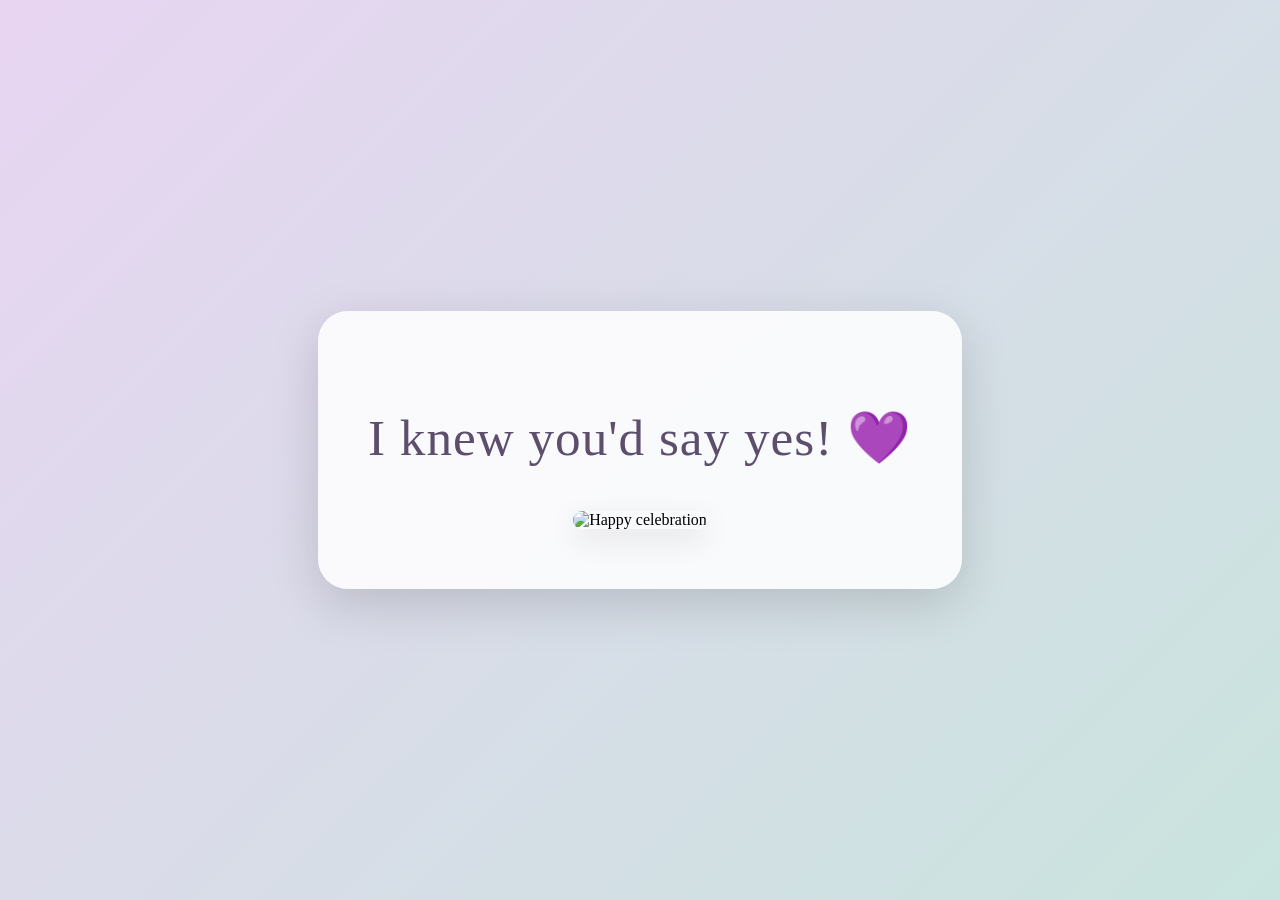
==== yes_page.html @ 58faf5d3 "first" ====
<!DOCTYPE html>
<html lang="en">
<head>
    <meta charset="UTF-8">
    <meta name="viewport" content="width=device-width, initial-scale=1.0">
    <title>I Knew It!</title>
    <link rel="stylesheet" href="./yes_style.css">
</head>
<body>
    <div class="container">
        <h1 class="header_text">I knew you'd say yes! 💜</h1>
        <div class="gif_container">
            <img src="https://media.giphy.com/media/UVk5yzljef0kGiayL1/giphy.gif" alt="Happy celebration">
        </div>
    </div>
</body>
</html>
---- yes_style.css ----
body {
    display: flex;
    justify-content: center;
    align-items: center;
    min-height: 100vh;
    margin: 0;
    background: linear-gradient(135deg, #e8d5f2 0%, #c9e4de 100%);
    font-family: 'Georgia', 'Times New Roman', serif;
    padding: 20px;
    box-sizing: border-box;
}

.container {
    text-align: center;
    background: rgba(255, 255, 255, 0.85);
    padding: 60px 50px;
    border-radius: 30px;
    box-shadow: 0 15px 50px rgba(0, 0, 0, 0.15);
    backdrop-filter: blur(10px);
    max-width: 700px;
}

.header_text {
    font-size: 3.2em;
    color: #5d4e6d;
    font-weight: 300;
    margin-bottom: 40px;
    letter-spacing: 1px;
    line-height: 1.3;
}

.gif_container {
    margin-top: 20px;
}

.gif_container img {
    width: 100%; 
    max-width: 450px; 
    height: auto;
    border-radius: 20px;
    box-shadow: 0 10px 30px rgba(0, 0, 0, 0.1);
}

@media (max-width: 600px) {
    .header_text {
        font-size: 2.2em;
    }
    
    .container {
        padding: 40px 30px;
    }
}
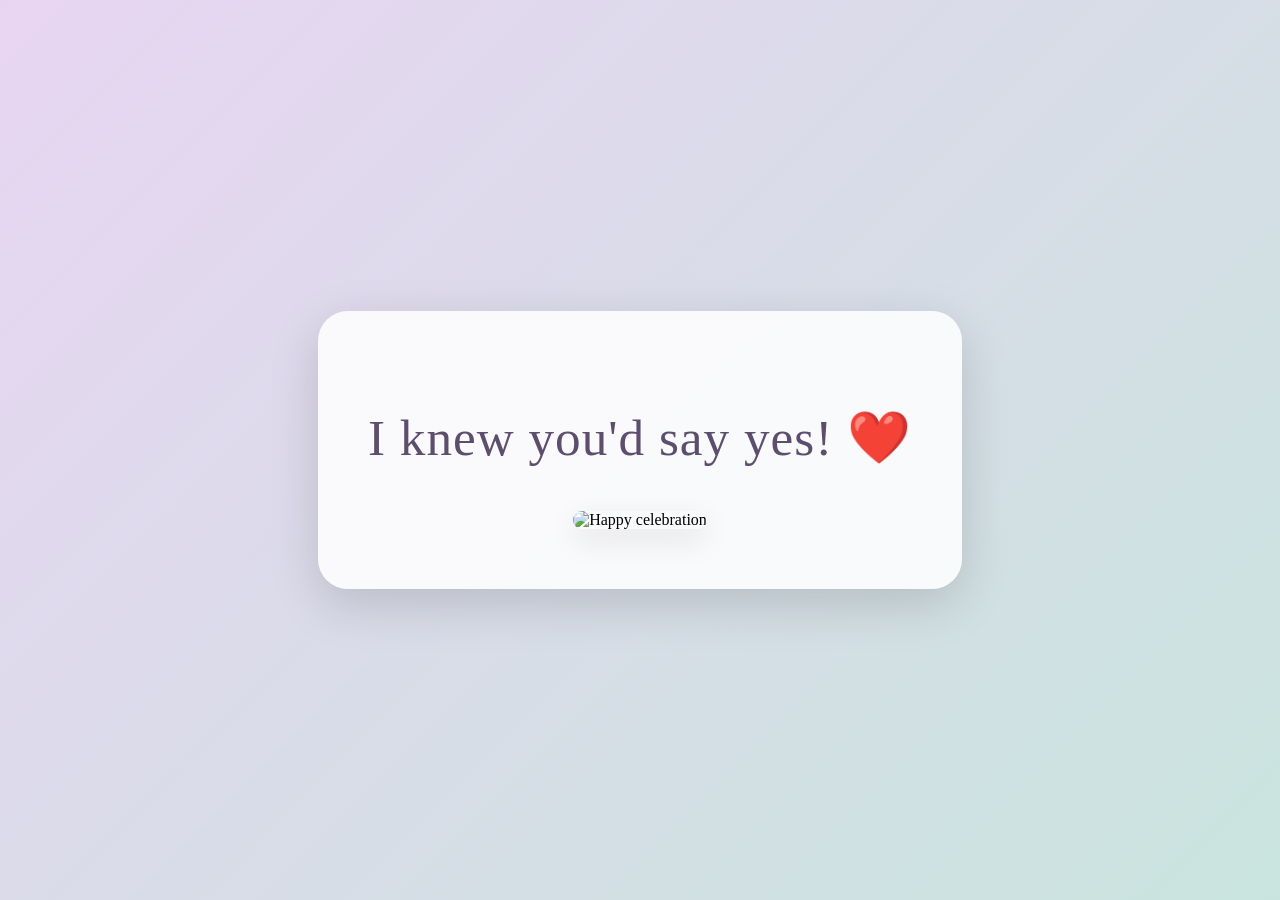
==== commit 067ba8de: "update heart" ====
--- a/yes_page.html
+++ b/yes_page.html
@@ -8,7 +8,7 @@
 </head>
 <body>
     <div class="container">
-        <h1 class="header_text">I knew you'd say yes! 💜</h1>
+        <h1 class="header_text">I knew you'd say yes! ❤️</h1>
         <div class="gif_container">
             <img src="https://media.giphy.com/media/UVk5yzljef0kGiayL1/giphy.gif" alt="Happy celebration">
         </div>
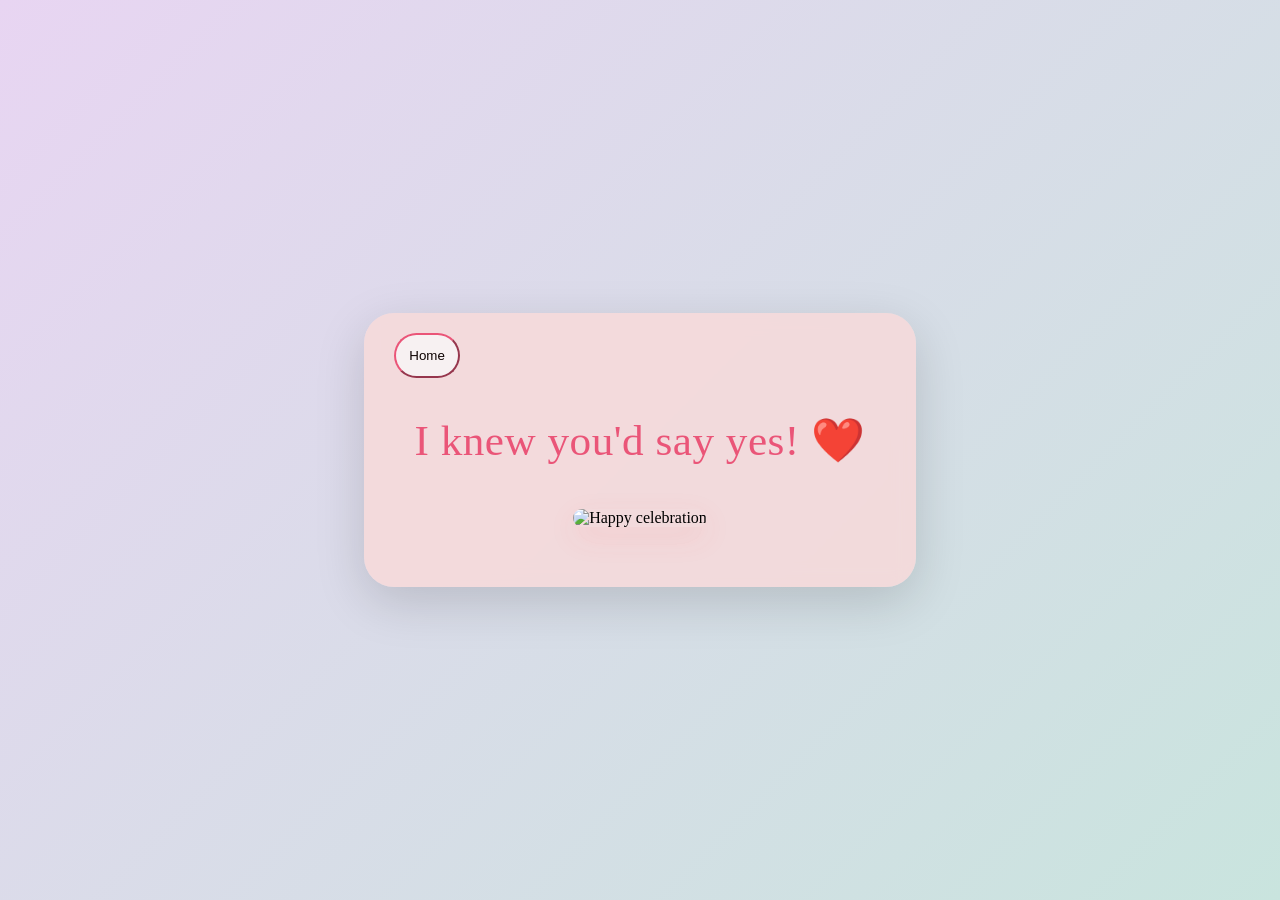
==== commit 2a921efb: "ui update" ====
--- a/yes_page.html
+++ b/yes_page.html
@@ -8,10 +8,13 @@
 </head>
 <body>
     <div class="container">
+        <button>Home</button>
         <h1 class="header_text">I knew you'd say yes! ❤️</h1>
         <div class="gif_container">
             <img src="https://media.giphy.com/media/UVk5yzljef0kGiayL1/giphy.gif" alt="Happy celebration">
         </div>
     </div>
 </body>
+<script src="yes_html.js"></script>
+
 </html>
--- a/yes_style.css
+++ b/yes_style.css
@@ -12,7 +12,7 @@
 
 .container {
     text-align: center;
-    background: rgba(255, 255, 255, 0.85);
+    background: rgba(247, 218, 218, 0.85);
     padding: 60px 50px;
     border-radius: 30px;
     box-shadow: 0 15px 50px rgba(0, 0, 0, 0.15);
@@ -21,11 +21,12 @@
 }
 
 .header_text {
-    font-size: 3.2em;
-    color: #5d4e6d;
+    font-size: 2.7em;
+    color: #ea5578;
     font-weight: 300;
     margin-bottom: 40px;
-    letter-spacing: 1px;
+    margin-top: 40px;
+    letter-spacing: 0.5px;
     line-height: 1.3;
 }
 
@@ -38,7 +39,7 @@
     max-width: 450px; 
     height: auto;
     border-radius: 20px;
-    box-shadow: 0 10px 30px rgba(0, 0, 0, 0.1);
+    box-shadow: 0 10px 30px rgba(248, 66, 66, 0.1);
 }
 
 @media (max-width: 600px) {
@@ -49,4 +50,23 @@
     .container {
         padding: 40px 30px;
     }
+}
+
+button{
+    color:rgb(12, 1, 1);
+    background-color:rgb(247, 241, 242);
+    padding: 0.8rem;
+    border-radius: 50px;
+    border-color: #ea5578;
+    position: absolute;
+    top: 20px;
+    left: 30px;
+
+
+}
+button:hover{
+    cursor: pointer;
+     transform: scale(1.05); 
+    box-shadow: 0 8px 20px rgba(0,0,0,0.3);
+
 }
